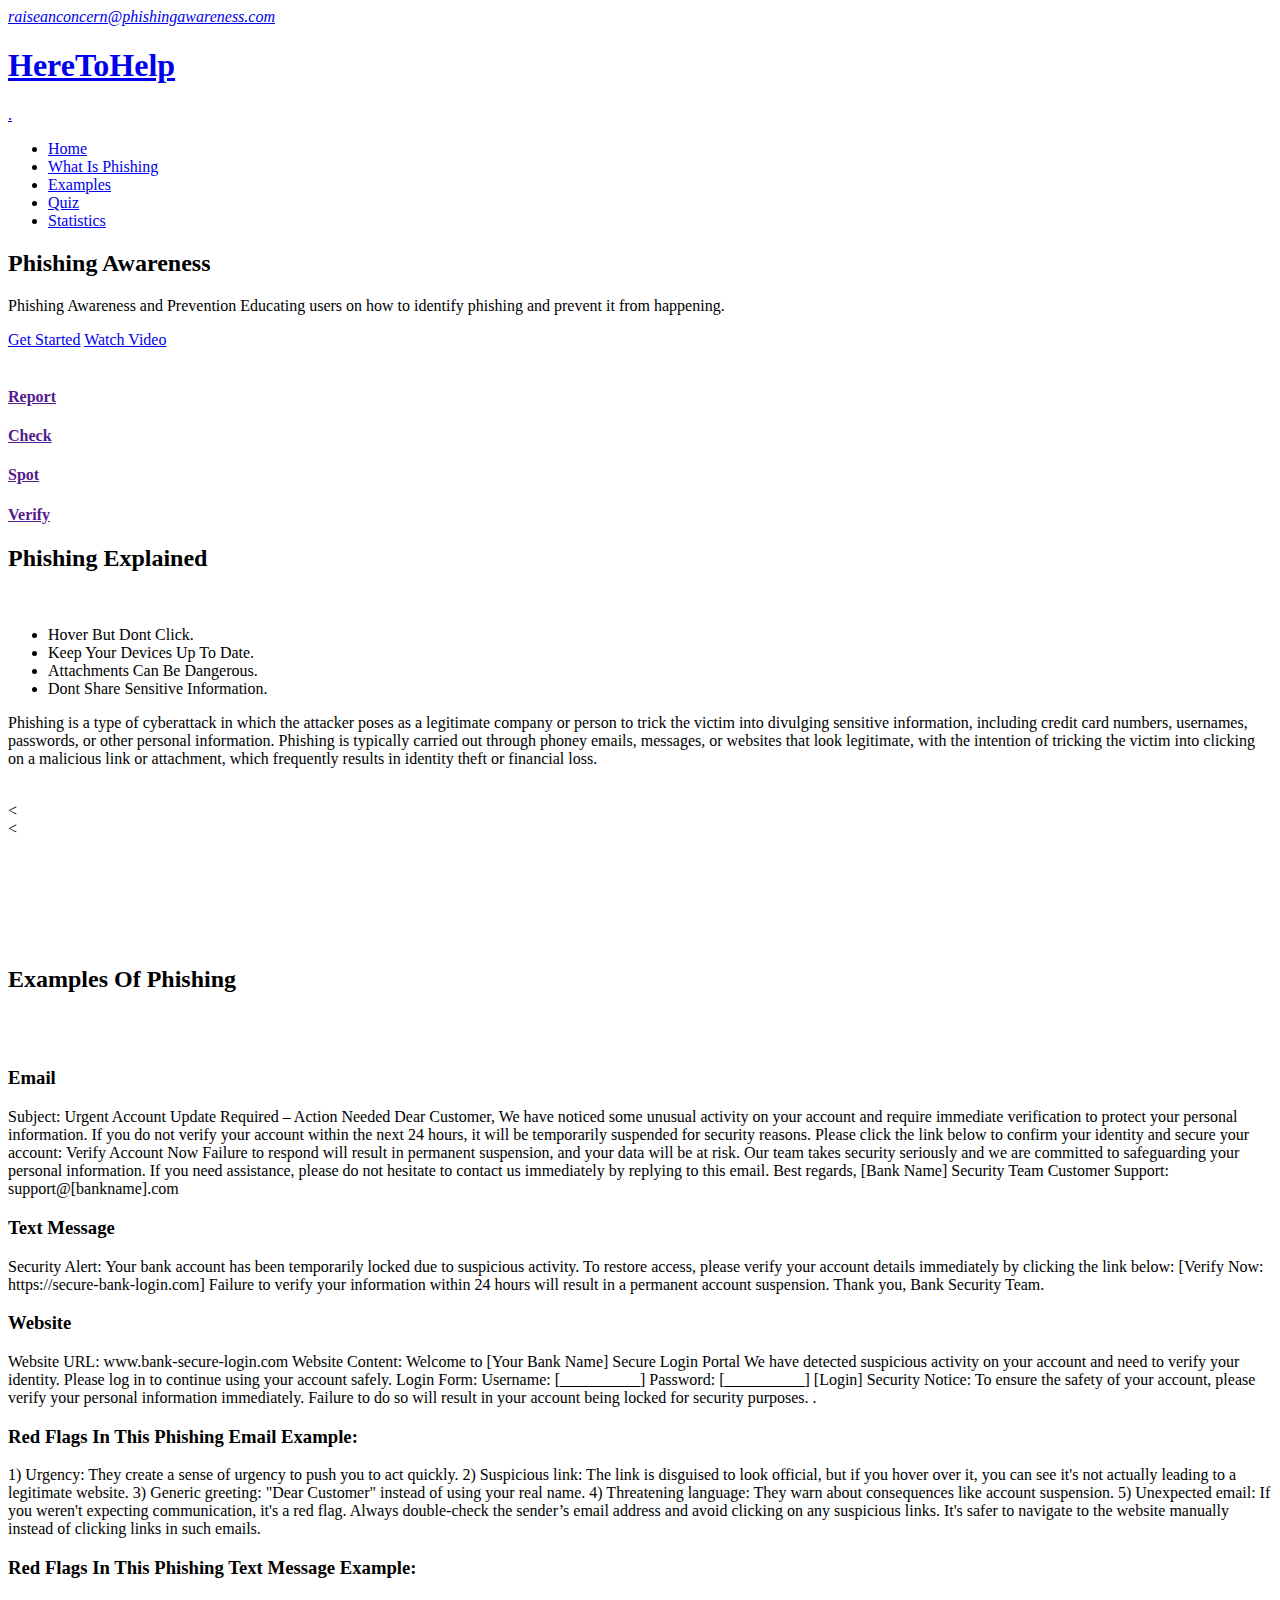
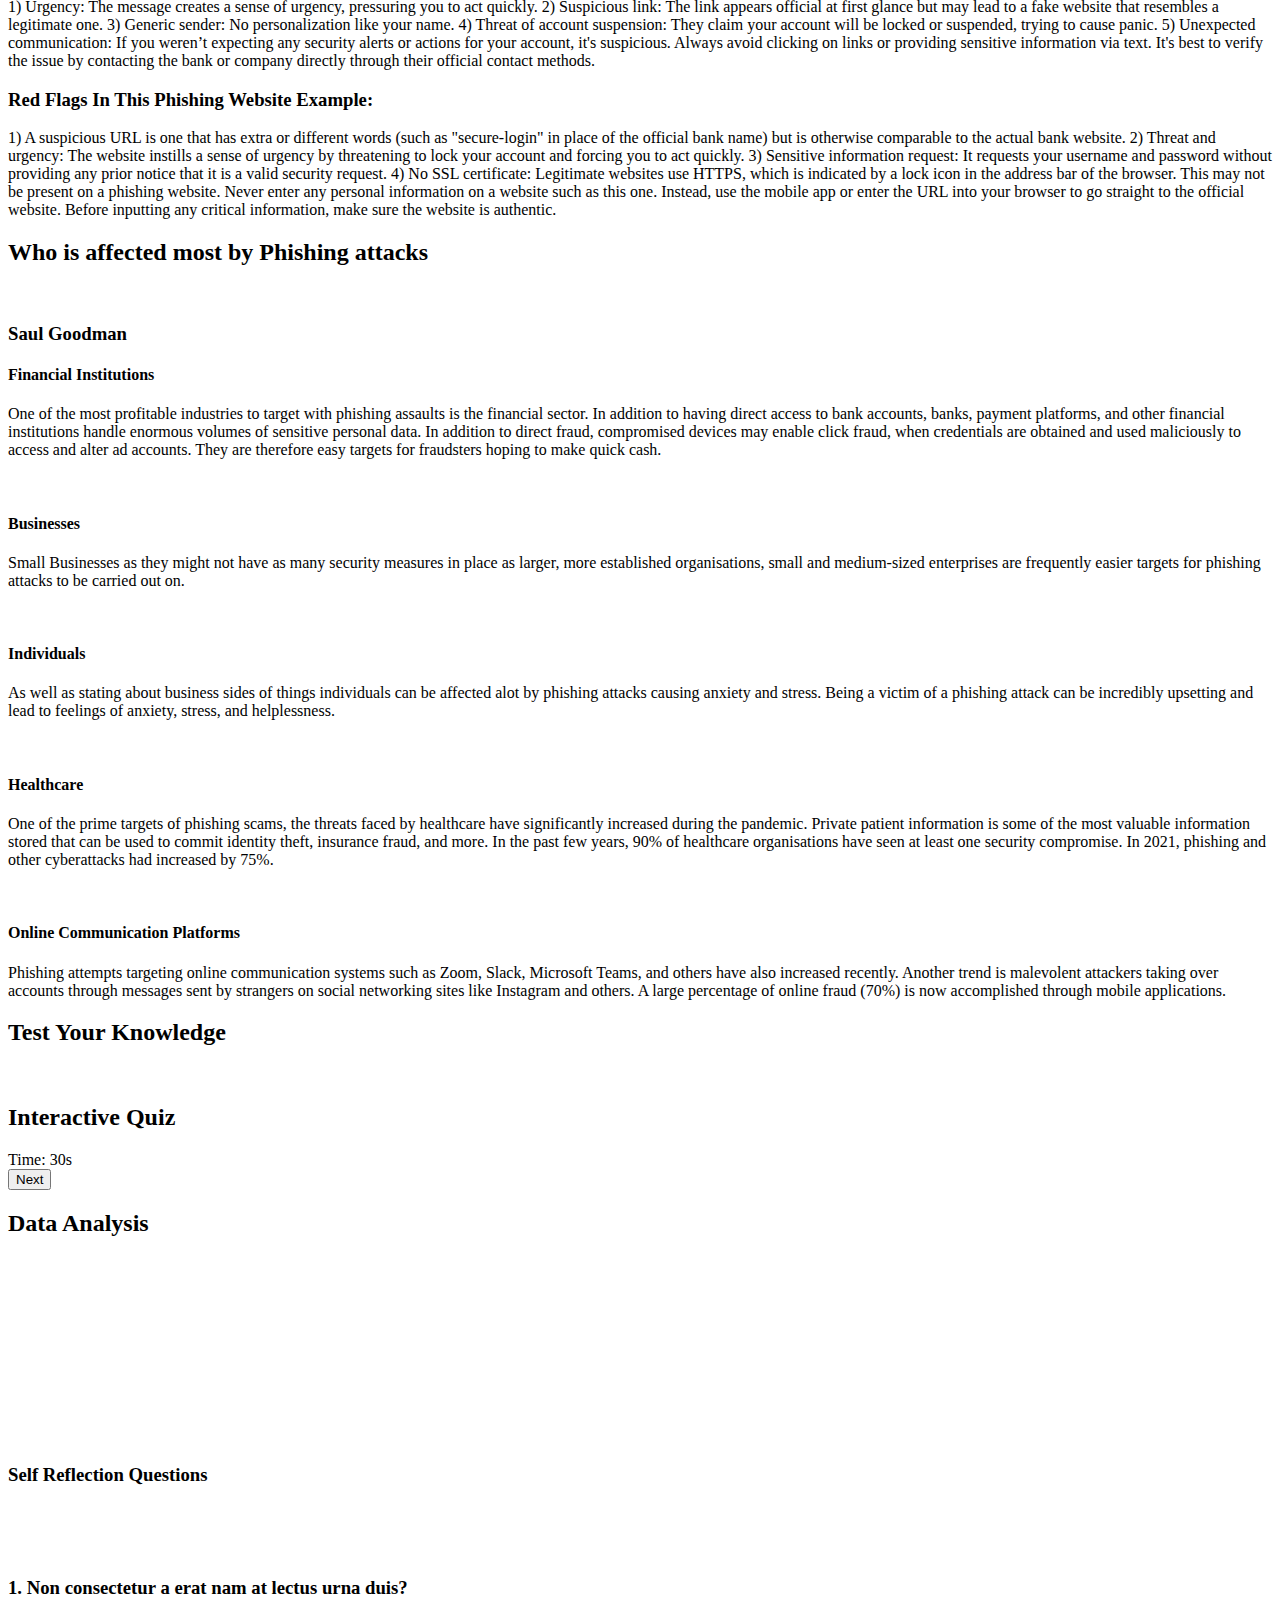
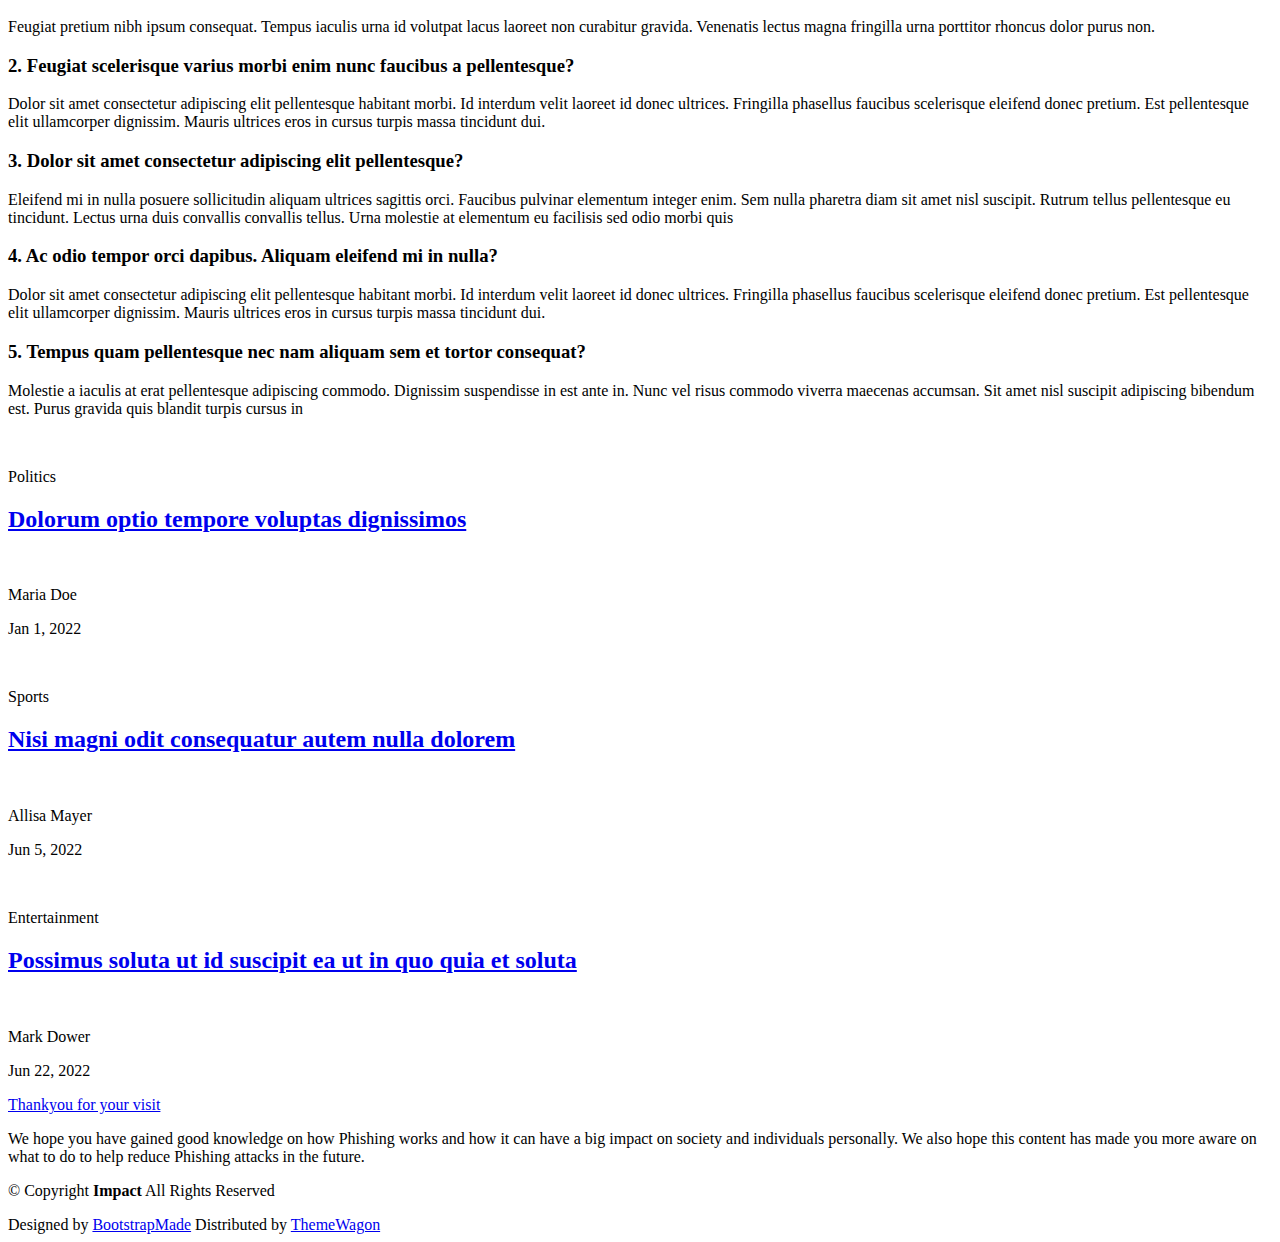
==== index.html @ adb9af3e "Add files via upload" ====
<!DOCTYPE html>
<html lang="en">

<head>
  <meta charset="utf-8">
  <meta content="width=device-width, initial-scale=1.0" name="viewport">
  <title>Phishing Awareness</title>
  <meta name="description" content="">
  <meta name="keywords" content="">

  <!-- Favicons -->
  <link href="assets/img/favicon.png" rel="icon">
  <link href="assets/img/apple-touch-icon.png" rel="apple-touch-icon">

  <!-- Fonts -->
  <link href="https://fonts.googleapis.com" rel="preconnect">
  <link href="https://fonts.gstatic.com" rel="preconnect" crossorigin>
  <link href="https://fonts.googleapis.com/css2?family=Roboto:ital,wght@0,100;0,300;0,400;0,500;0,700;0,900;1,100;1,300;1,400;1,500;1,700;1,900&family=Montserrat:ital,wght@0,100;0,200;0,300;0,400;0,500;0,600;0,700;0,800;0,900;1,100;1,200;1,300;1,400;1,500;1,600;1,700;1,800;1,900&family=Poppins:ital,wght@0,100;0,200;0,300;0,400;0,500;0,600;0,700;0,800;0,900;1,100;1,200;1,300;1,400;1,500;1,600;1,700;1,800;1,900&display=swap" rel="stylesheet">

  <!-- Vendor CSS Files -->
  <link href="assets/vendor/bootstrap/css/bootstrap.min.css" rel="stylesheet">
  <link href="assets/vendor/bootstrap-icons/bootstrap-icons.css" rel="stylesheet">
  <link href="assets/vendor/aos/aos.css" rel="stylesheet">
  <link href="assets/vendor/glightbox/css/glightbox.min.css" rel="stylesheet">
  <link href="assets/vendor/swiper/swiper-bundle.min.css" rel="stylesheet">

  <!-- Main CSS File -->
  <link href="assets/css/main.css" rel="stylesheet">

  <!-- =======================================================
  * Template Name: Impact
  * Template URL: https://bootstrapmade.com/impact-bootstrap-business-website-template/
  * Updated: Aug 07 2024 with Bootstrap v5.3.3
  * Author: BootstrapMade.com
  * License: https://bootstrapmade.com/license/
  ======================================================== -->
</head>

<body class="index-page">

  <header id="header" class="header fixed-top">

    <div class="topbar d-flex align-items-center">
      <div class="container d-flex justify-content-center justify-content-md-between">
        <div class="contact-info d-flex align-items-center">
          <i class="bi bi-envelope d-flex align-items-center"><a href="mailto:contact@example.com">raiseanconcern@phishingawareness.com</a></i>
        </div>
        <div class="social-links d-none d-md-flex align-items-center">
          <a href="#" class="twitter"><i class="bi bi-twitter-x"></i></a>
          <a href="#" class="facebook"><i class="bi bi-facebook"></i></a>
          <a href="#" class="instagram"><i class="bi bi-instagram"></i></a>
          <a href="#" class="linkedin"><i class="bi bi-linkedin"></i></a>
        </div>
      </div>
    </div><!-- End Top Bar -->

    <div class="branding d-flex align-items-cente">

      <div class="container position-relative d-flex align-items-center justify-content-between">
        <a href="index.html" class="logo d-flex align-items-center">
          <!-- Uncomment the line below if you also wish to use an image logo -->
          <!-- <img src="assets/img/logo.png" alt=""> -->
          <h1 class="sitename">HereToHelp</h1>
          <span>.</span>
        </a>

        <nav id="navmenu" class="navmenu">
          <ul>
            <li><a href="#hero" class="active">Home<br></a></li>
            <li><a href="#about">What Is Phishing</a></li>
            <li><a href="#services">Examples</a></li>
            <li><a href="#portfolio">Quiz</a></li>
            <li><a href="#stat ">Statistics</a></li>
                </li>
          </ul>
          <i class="mobile-nav-toggle d-xl-none bi bi-list"></i>
        </nav>

      </div>

    </div>

  </header>

  <main class="main">

    <!-- Hero Section -->
    <section id="hero" class="hero section accent-background">

      <div class="container position-relative" data-aos="fade-up" data-aos-delay="100">
        <div class="row gy-5 justify-content-between">
          <div class="col-lg-6 order-2 order-lg-1 d-flex flex-column justify-content-center">
            <h2><span>Phishing </span><span class="accent">Awareness</span></h2>
            <p> Phishing Awareness and Prevention Educating users on how to identify phishing and prevent it from happening.</p>
            <div class="d-flex">
              <a href="#about" class="btn-get-started">Get Started</a>
              <a href="https://www.youtube.com/watch?v=Y7zNlEMDmI4" class="glightbox btn-watch-video d-flex align-items-center"><i class="bi bi-play-circle"></i><span>Watch Video</span></a>
            </div>
          </div>
          <div class="col-lg-5 order-1 order-lg-2">
            <img src="C:\Users\tohee\OneDrive\Documents\Computer Science Year 3\Computing Project_COMP6013\Images\Phishing5.png" alt="">
          </div>
        </div>
      </div>

      <div class="icon-boxes position-relative" data-aos="fade-up" data-aos-delay="200">
        <div class="container position-relative">
          <div class="row gy-4 mt-5">

            <div class="col-xl-3 col-md-6">
              <div class="icon-box">
                <div class="icon"><i class="bi bi-easel"></i></div>
                <h4 class="title"><a href="" class="stretched-link">Report</a></h4>
              </div>
            </div><!--End Icon Box -->

            <div class="col-xl-3 col-md-6">
              <div class="icon-box">
                <div class="icon"><i class="bi bi-gem"></i></div>
                <h4 class="title"><a href="" class="stretched-link">Check</a></h4>
              </div>
            </div><!--End Icon Box -->

            <div class="col-xl-3 col-md-6">
              <div class="icon-box">
                <div class="icon"><i class="bi bi-geo-alt"></i></div>
                <h4 class="title"><a href="" class="stretched-link">Spot</a></h4>
              </div>
            </div><!--End Icon Box -->

            <div class="col-xl-3 col-md-6">
              <div class="icon-box">
                <div class="icon"><i class="bi bi-command"></i></div>
                <h4 class="title"><a href="" class="stretched-link">Verify</a></h4>
              </div>
            </div><!--End Icon Box -->

          </div>
        </div>
      </div>

    </section><!-- /Hero Section -->

    <!-- About Section -->
    <section id="about" class="about section">

      <!-- Section Title -->
      <div class="container section-title" data-aos="fade-up">
        <h2>Phishing Explained<br></h2>
      </div><!-- End Section Title -->

      <div class="container">

        <div class="row gy-4">
          <div class="col-lg-6" data-aos="fade-up" data-aos-delay="100">
            <img src="C:\Users\tohee\OneDrive\Documents\Computer Science Year 3\Computing Project_COMP6013\Images\phishing.png"class="img-fluid rounded-4 mb-4" alt="">
              <ul class="fst-italic">
                <li><i class="bi bi-check-circle-fill"></i> <span>Hover But Dont Click.</span></li>
                <li><i class="bi bi-check-circle-fill"></i> <span>Keep Your Devices Up To Date.</span></li>
                <li><i class="bi bi-check-circle-fill"></i> <span>Attachments Can Be Dangerous.</span></li>
                <li><i class="bi bi-check-circle-fill"></i> <span>Dont Share Sensitive Information.</span></li>
              </ul>
            </p>
          </div>
          <div class="col-lg-6" data-aos="fade-up" data-aos-delay="250">
            <div class="content ps-0 ps-lg-5">
              <p class="fst-italic">
                Phishing is a type of cyberattack in which the attacker poses as a legitimate company or person to trick the victim into divulging sensitive information, including credit card numbers, usernames, passwords, or other personal information. Phishing is typically carried out through phoney emails, messages, or websites that look legitimate, with the intention of tricking the victim into clicking on a malicious link or attachment, which frequently results in identity theft or financial loss.
              </p>

              <div class="position-relative mt-4">
                <img src= "C:\Users\tohee\OneDrive\Documents\Computer Science Year 3\Computing Project_COMP6013\Images\phishing2.png"class="img-fluid rounded-4" alt="">
              </div>
            </div>
          </div>
        </div>

      </div>

    </section><!-- /About Section -->

    <!-- Clients Section -->
    <section id="clients" class="clients section">

      <div class="container">

        <div class="swiper init-swiper">
          <script type="application/json" class="swiper-config">
            {
              "loop": true,
              "speed": 600,
              "autoplay": {
                "delay": 5000
              },
              "slidesPerView": "auto",
              "pagination": {
                "el": ".swiper-pagination",
                "type": "bullets",
                "clickable": true
              },
              "breakpoints": {
                "400": {
                  "slidesPerView": 2,
                  "spaceBetween": 40
                },
                "480": {
                  "slidesPerView": 3,
                  "spaceBetween": 60
                },
                "640": {
                  "slidesPerView": 4,
                  "spaceBetween": 80
                },
                "992": {
                  "slidesPerView": 6,
                  "spaceBetween": 120
                }
              }
            }
          </script>
          <div class="swiper-wrapper align-items-center">
            <div class="swiper-slide"><<img src="C:\Users\tohee\OneDrive\Documents\Computer Science Year 3\Computing Project_COMP6013\Images\phishing6.png" class="img-fluid rounded-4 mb-4" alt=""></div>
            <div class="swiper-slide"><<img src="C:\Users\tohee\OneDrive\Documents\Computer Science Year 3\Computing Project_COMP6013\Images\phishing7.png" class="img-fluid rounded-4 mb-4" alt=""></div>
            <div class="swiper-slide"><img src="C:\Users\tohee\OneDrive\Documents\Computer Science Year 3\Computing Project_COMP6013\Images\phishing6.png" class="img-fluid rounded-4 mb-4" alt=""></div>
            <div class="swiper-slide"><img src="C:\Users\tohee\OneDrive\Documents\Computer Science Year 3\Computing Project_COMP6013\Images\phishing8.png" class="img-fluid rounded-4 mb-4" alt=""></div>
            <div class="swiper-slide"><img src="C:\Users\tohee\OneDrive\Documents\Computer Science Year 3\Computing Project_COMP6013\Images\phishing6.png" class="img-fluid rounded-4 mb-4" alt=""></div>
            <div class="swiper-slide"><img src="C:\Users\tohee\OneDrive\Documents\Computer Science Year 3\Computing Project_COMP6013\Images\phishing9.png" class="img-fluid rounded-4 mb-4" alt=""></div>
            <div class="swiper-slide"><img src="C:\Users\tohee\OneDrive\Documents\Computer Science Year 3\Computing Project_COMP6013\Images\phishing6.png" class="img-fluid rounded-4 mb-4" alt=""></div>
            <div class="swiper-slide"><img src="C:\Users\tohee\OneDrive\Documents\Computer Science Year 3\Computing Project_COMP6013\Images\phishing10.png" class="img-fluid rounded-4 mb-4" alt=""></div>
          </div>
        </div>

      </div>

    </section><!-- /Clients Section -->


    <!-- Services Section -->
    <section id="services" class="services section">

      <!-- Section Title -->
      <div class="container section-title" data-aos="fade-up">
        <h2>Examples Of Phishing</h2>
        <p style="color:white;">The goal of phishing assaults is to deceive you into your private information, such as credit card numbers or passwords. These frauds frequently mimic authentic emails, texts, or websites.
To assist you in identifying and avoiding these dangers, we'll provide you with typical phishing samples in this section. Keep yourself informed and guard against becoming a victim of scam.
</p>
      </div><!-- End Section Title -->

      <div class="container">

        <div class="row gy-4">

          <div class="col-lg-4 col-md-6" data-aos="fade-up" data-aos-delay="100">
            <div class="service-item  position-relative">
              <div class="icon">
                <i class="bi bi-activity"></i>
              </div>
              <h3>Email</h3>
              <p>Subject: Urgent Account Update Required – Action Needed


Dear Customer,

We have noticed some unusual activity on your account and require immediate verification to protect your personal information. If you do not verify your account within the next 24 hours, it will be temporarily suspended for security reasons.

Please click the link below to confirm your identity and secure your account:

Verify Account Now

Failure to respond will result in permanent suspension, and your data will be at risk. Our team takes security seriously and we are committed to safeguarding your personal information.

If you need assistance, please do not hesitate to contact us immediately by replying to this email.

Best regards,

[Bank Name] Security Team
Customer Support: support@[bankname].com</p>
            </div>
          </div><!-- End Service Item -->

          <div class="col-lg-4 col-md-6" data-aos="fade-up" data-aos-delay="200">
            <div class="service-item position-relative">
              <div class="icon">
                <i class="bi bi-broadcast"></i>
              </div>
              <h3>Text Message</h3>
              <p>Security Alert:

Your bank account has been temporarily locked due to suspicious activity. To restore access, please verify your account details immediately by clicking the link below:

[Verify Now: https://secure-bank-login.com]

Failure to verify your information within 24 hours will result in a permanent account suspension.

Thank you,
Bank Security Team.</p>
            </div>
          </div><!-- End Service Item -->

          <div class="col-lg-4 col-md-6" data-aos="fade-up" data-aos-delay="300">
            <div class="service-item position-relative">
              <div class="icon">
                <i class="bi bi-easel"></i>
              </div>
              <h3>Website</h3>
              <p>Website URL:
www.bank-secure-login.com

Website Content:
Welcome to [Your Bank Name] Secure Login Portal

We have detected suspicious activity on your account and need to verify your identity. Please log in to continue using your account safely.

Login Form:

Username: [__________]
Password: [__________]
[Login]

Security Notice:

To ensure the safety of your account, please verify your personal information immediately. Failure to do so will result in your account being locked for security purposes.

.</p>
            </div>
          </div><!-- End Service Item -->

          <div class="col-lg-4 col-md-6" data-aos="fade-up" data-aos-delay="400">
            <div class="service-item position-relative">
              <div class="icon">
                <i class="bi bi-bounding-box-circles"></i>
              </div>
              <h3>Red Flags In This Phishing Email Example:</h3>
              <p> 1) Urgency: They create a sense of urgency to push you to act quickly.
2) Suspicious link: The link is disguised to look official, but if you hover over it, you can see it's not actually leading to a legitimate website.
3) Generic greeting: "Dear Customer" instead of using your real name.
4) Threatening language: They warn about consequences like account suspension.
5) Unexpected email: If you weren't expecting communication, it's a red flag.

Always double-check the sender’s email address and avoid clicking on any suspicious links. It's safer to navigate to the website manually instead of clicking links in such emails.</p>
            </div>
          </div><!-- End Service Item -->

          <div class="col-lg-4 col-md-6" data-aos="fade-up" data-aos-delay="500">
            <div class="service-item position-relative">
              <div class="icon">
                <i class="bi bi-calendar4-week"></i>
              </div>
              <h3>Red Flags In This Phishing Text Message Example:</h3>
              <p>
1) Urgency: The message creates a sense of urgency, pressuring you to act quickly.
2) Suspicious link: The link appears official at first glance but may lead to a fake website that resembles a legitimate one.
3) Generic sender: No personalization like your name.
4) Threat of account suspension: They claim your account will be locked or suspended, trying to cause panic.
5) Unexpected communication: If you weren’t expecting any security alerts or actions for your account, it's suspicious.
Always avoid clicking on links or providing sensitive information via text. It's best to verify the issue by contacting the bank or company directly through their official contact methods.</p>
            </div>
          </div><!-- End Service Item -->

          <div class="col-lg-4 col-md-6" data-aos="fade-up" data-aos-delay="600">
            <div class="service-item position-relative">
              <div class="icon">
                <i class="bi bi-chat-square-text"></i>
              </div>
              <h3>Red Flags In This Phishing Website Example:</h3>
              <p> 1) A suspicious URL is one that has extra or different words (such as "secure-login" in place of the official bank name) but is otherwise comparable to the actual bank website.
2) Threat and urgency: The website instills a sense of urgency by threatening to lock your account and forcing you to act quickly.

3) Sensitive information request: It requests your username and password without providing any prior notice that it is a valid security request.
4) No SSL certificate: Legitimate websites use HTTPS, which is indicated by a lock icon in the address bar of the browser. This may not be present on a phishing website.
Never enter any personal information on a website such as this one. Instead, use the mobile app or enter the URL into your browser to go straight to the official website. Before inputting any critical information, make sure the website is authentic.

</p>
            </div>
          </div><!-- End Service Item -->

        </div>

      </div>

    </section><!-- /Services Section -->

    <!-- Testimonials Section -->
    <section id="testimonials" class="testimonials section">

      <!-- Section Title -->
      <div class="container section-title" data-aos="fade-up">
        <h2>Who is affected most by Phishing attacks</h2>
      </div><!-- End Section Title -->

      <div class="container" data-aos="fade-up" data-aos-delay="100">

        <div class="swiper init-swiper">
          <script type="application/json" class="swiper-config">
            {
              "loop": true,
              "speed": 600,
              "autoplay": {
                "delay": 5000
              },
              "slidesPerView": "auto",
              "pagination": {
                "el": ".swiper-pagination",
                "type": "bullets",
                "clickable": true
              },
              "breakpoints": {
                "320": {
                  "slidesPerView": 1,
                  "spaceBetween": 40
                },
                "1200": {
                  "slidesPerView": 3,
                  "spaceBetween": 10
                }
              }
            }
          </script>
          <div class="swiper-wrapper">

            <div class="swiper-slide">
              <div class="testimonial-item">
                <img src="C:\Users\tohee\OneDrive\Documents\Computer Science Year 3\Computing Project_COMP6013\Images\phishing11.png" class="img-fluid rounded-4 mb-4"alt="">
                <h3>Saul Goodman</h3>
                <h4>Financial Institutions</h4>
                <div class="stars">
                  <i class="bi bi-star-fill"></i><i class="bi bi-star-fill"></i><i class="bi bi-star-fill"></i><i class="bi bi-star-fill"></i><i class="bi bi-star-fill"></i>
                </div>
                <p>
                  <i class="bi bi-quote quote-icon-left"></i>
                  <span>One of the most profitable industries to target with phishing assaults is the financial sector.  In addition to having direct access to bank accounts, banks, payment platforms, and other financial institutions handle enormous volumes of sensitive personal data.  In addition to direct fraud, compromised devices may enable click fraud, when credentials are obtained and used maliciously to access and alter ad accounts.  They are therefore easy targets for fraudsters hoping to make quick cash.</span>
                  <i class="bi bi-quote quote-icon-right"></i>
                </p>
              </div>
            </div><!-- End testimonial item -->

            <div class="swiper-slide">
              <div class="testimonial-item">
                <img src="C:\Users\tohee\OneDrive\Documents\Computer Science Year 3\Computing Project_COMP6013\Images\phishing12.png" class="img-fluid rounded-4 mb-4"alt=""
                <h3></h3>
                <h4>Businesses</h4>
                <div class="stars">
                  <i class="bi bi-star-fill"></i><i class="bi bi-star-fill"></i><i class="bi bi-star-fill"></i><i class="bi bi-star-fill"></i><i class="bi bi-star-fill"></i>
                </div>
                <p>
                  <i class="bi bi-quote quote-icon-left"></i>
                  <span>Small Businesses as they might not have as many security measures in place as larger, more established organisations, small and medium-sized enterprises are frequently easier targets for phishing attacks to be carried out on.
</span>
                  <i class="bi bi-quote quote-icon-right"></i>
                </p>
              </div>
            </div><!-- End testimonial item -->

            <div class="swiper-slide">
              <div class="testimonial-item">
                <img src="C:\Users\tohee\OneDrive\Documents\Computer Science Year 3\Computing Project_COMP6013\Images\phishing13.png" class="img-fluid rounded-4 mb-4"alt=""
                <h3></h3>
                <h4>Individuals</h4>
                <div class="stars">
                  <i class="bi bi-star-fill"></i><i class="bi bi-star-fill"></i><i class="bi bi-star-fill"></i><i class="bi bi-star-fill"></i><i class="bi bi-star-fill"></i>
                </div>
                <p>
                  <i class="bi bi-quote quote-icon-left"></i>
                  <span> As well as stating about business sides of things individuals can be affected alot by phishing attacks causing anxiety and stress. Being a victim of a phishing attack can be incredibly upsetting and lead to feelings of anxiety, stress, and helplessness.</span>
                  <i class="bi bi-quote quote-icon-right"></i>
                </p>
              </div>
            </div><!-- End testimonial item -->

            <div class="swiper-slide">
              <div class="testimonial-item">
                <img src="C:\Users\tohee\OneDrive\Documents\Computer Science Year 3\Computing Project_COMP6013\Images\phishing14.png" class="img-fluid rounded-4 mb-4"alt=""
                <h3></h3>
                <h4>Healthcare</h4>
                <div class="stars">
                  <i class="bi bi-star-fill"></i><i class="bi bi-star-fill"></i><i class="bi bi-star-fill"></i><i class="bi bi-star-fill"></i><i class="bi bi-star-fill"></i>
                </div>
                <p>
                  <i class="bi bi-quote quote-icon-left"></i>
                  <span>One of the prime targets of phishing scams, the threats faced by healthcare have significantly increased during the pandemic. Private patient information is some of the most valuable information stored that can be used to commit identity theft, insurance fraud, and more. In the past few years, 90% of healthcare organisations have seen at least one security compromise.
 In 2021, phishing and other cyberattacks had increased by 75%.</span>
                  <i class="bi bi-quote quote-icon-right"></i>
                </p>
              </div>
            </div><!-- End testimonial item -->

            <div class="swiper-slide">
              <div class="testimonial-item">
                <img src="C:\Users\tohee\OneDrive\Documents\Computer Science Year 3\Computing Project_COMP6013\Images\phishing15.png" class="img-fluid rounded-4 mb-4"alt=""
                <h3></h3>
                <h4>Online Communication Platforms</h4>
                <div class="stars">
                  <i class="bi bi-star-fill"></i><i class="bi bi-star-fill"></i><i class="bi bi-star-fill"></i><i class="bi bi-star-fill"></i><i class="bi bi-star-fill"></i>
                </div>
                <p>
                  <i class="bi bi-quote quote-icon-left"></i>
                  <span>Phishing attempts targeting online communication systems such as Zoom, Slack, Microsoft Teams, and others have also increased recently.  Another trend is malevolent attackers taking over accounts through messages sent by strangers on social networking sites like Instagram and others. A large percentage of online fraud (70%) is now accomplished through mobile applications.</span>
                  <i class="bi bi-quote quote-icon-right"></i>
                </p>
              </div>
            </div><!-- End testimonial item -->

          </div>
          <div class="swiper-pagination"></div>
        </div>

      </div>

    </section><!-- /Testimonials Section -->

    <!-- Portfolio Section -->
    <section id="portfolio" class="portfolio section">

      <!-- Section Title -->
      <div class="container section-title" data-aos="fade-up">
        <h2>Test Your Knowledge</h2>
        <p style="color:white;">In this section you can test your knowledge based on what phishing is and answering some interactive questions to see what knwoldge you have gained.</p>
      </div><!-- End Section Title -->


      <link href="https://cdnjs.cloudflare.com/ajax/libs/font-awesome/6.0.0-beta3/css/all.min.css" rel="stylesheet">

      <div class="container">
          <div class="quiz-container" id="quiz">
              <div class="quiz-header">
                  <h2>Interactive Quiz</h2>
                  <div class="progress">
                      <div class="progress-bar" role="progressbar" style="width: 0%;" aria-valuenow="0" aria-valuemin="0"
                          aria-valuemax="100"></div>
                  </div>
              </div>
              <div id="question-container">
                  <p class="question" id="question"></p>
                  <div class="options" id="options"></div>
              </div>
              <div class="quiz-footer">
                  <div class="timer" id="timer">Time: 30s</div>
                  <button class="btn btn-primary" id="next-btn">Next</button>
              </div>
          </div>
      </div>


      <div class="container">

        <div class="isotope-layout" data-default-filter="*" data-layout="masonry" data-sort="original-order">







      <!-- Section Title -->
      <div class="container section-title" data-aos="fade-up">
        <h2>Data Analysis</h2>
        <p style="color:white;">Key Phishing Statistics in 2025.</p>
      </div><!-- End Section Title -->

      <!-- Stats Section -->
      <section id="#stat" class="stats section">

        <div class="container" data-aos="fade-up" data-aos-delay="100">

          <div class="row gy-4 align-items-center">

            <div class="col-lg-5">
              <img src="assets/img/stats-img.svg" alt="" class="img-fluid">
            </div>

            <div class="col-lg-7">

              <div class="row gy-4">

                <div class="col-lg-6">
                  <div class="stats-item d-flex">
                    <i class="bi bi-emoji-smile flex-shrink-0"></i>
                    <div>
                      <span data-purecounter-start="0" data-purecounter-end="80" data-purecounter-duration="1" class="purecounter"></span>
                      <p><strong style="color:white;" >% of reported security incidents are caused by phishing</strong> <span></span></p>
                    </div>
                  </div>
                </div><!-- End Stats Item -->

                <div class="col-lg-6">
                  <div class="stats-item d-flex">
                    <i class="bi bi-journal-richtext flex-shrink-0"></i>
                    <div>
                      <span data-purecounter-start="0" data-purecounter-end="50" data-purecounter-duration="1" class="purecounter"></span>
                      <p><strong style="color:white;">% of phishing emails now include attachments like PDFs or QR codes, which are harder to detect</strong> <span></span></p>
                    </div>
                  </div>
                </div><!-- End Stats Item -->

                <div class="col-lg-6">
                  <div class="stats-item d-flex">
                    <i class="bi bi-headset flex-shrink-0"></i>
                    <div>
                      <span data-purecounter-start="0" data-purecounter-end="48" data-purecounter-duration="1" class="purecounter"></span>
                      <p><strong style="color:white;">In January 2025, nearly half of all phishing emails (48%) contained malicious attachments.</strong> <span></span></p>
                    </div>
                  </div>
                </div><!-- End Stats Item -->

                <div class="col-lg-6">
                  <div class="stats-item d-flex">
                    <i class="bi bi-people flex-shrink-0"></i>
                    <div>
                      <span data-purecounter-start="0" data-purecounter-end="20" data-purecounter-duration="1" class="purecounter"></span>
                      <p style=><strong style="color:white;">A new phishing website appears every 20 seconds worldwide</strong> <span></span></p>
                    </div>
                  </div>
                </div><!-- End Stats Item -->

              </div>

            </div>

          </div>

        </div>

      </section><!-- /Stats Section -->



      </div>

    </section><!-- /Team Section -->

        </div>

      </div>

    </section><!-- /Pricing Section -->

    <!-- Faq Section -->
    <section id="faq" class="faq section">

      <div class="container">

        <div class="row gy-4">

          <div class="col-lg-4" data-aos="fade-up" data-aos-delay="100">
            <div class="content px-xl-5">
              <h3><span>Self Reflection</span>
                <strong>Questions</strong></h3>
              <p style="color:white;">
                These questions are based on the content of the page you have learnt. If you hover over the number 1 blank space an question should appear. Take your time to think and then answer the question once you think you know the annswer then click the > arrow to reveal the answer below. Follow these steps for all 5 self Reflection questions some may just be for critical thinking so there will not be an answer for all the questions.
              </p>
            </div>
          </div>

          <div class="col-lg-8" data-aos="fade-up" data-aos-delay="200">

            <div class="faq-container">
              <div class="faq-item faq-active">
                <h3><span class="num">1.</span> <span>Non consectetur a erat nam at lectus urna duis?</span></h3>
                <div class="faq-content">
                  <p>Feugiat pretium nibh ipsum consequat. Tempus iaculis urna id volutpat lacus laoreet non curabitur gravida. Venenatis lectus magna fringilla urna porttitor rhoncus dolor purus non.</p>
                </div>
                <i class="faq-toggle bi bi-chevron-right"></i>
              </div><!-- End Faq item-->

              <div class="faq-item">
                <h3><span class="num">2.</span> <span>Feugiat scelerisque varius morbi enim nunc faucibus a pellentesque?</span></h3>
                <div class="faq-content">
                  <p>Dolor sit amet consectetur adipiscing elit pellentesque habitant morbi. Id interdum velit laoreet id donec ultrices. Fringilla phasellus faucibus scelerisque eleifend donec pretium. Est pellentesque elit ullamcorper dignissim. Mauris ultrices eros in cursus turpis massa tincidunt dui.</p>
                </div>
                <i class="faq-toggle bi bi-chevron-right"></i>
              </div><!-- End Faq item-->

              <div class="faq-item">
                <h3><span class="num">3.</span> <span>Dolor sit amet consectetur adipiscing elit pellentesque?</span></h3>
                <div class="faq-content">
                  <p>Eleifend mi in nulla posuere sollicitudin aliquam ultrices sagittis orci. Faucibus pulvinar elementum integer enim. Sem nulla pharetra diam sit amet nisl suscipit. Rutrum tellus pellentesque eu tincidunt. Lectus urna duis convallis convallis tellus. Urna molestie at elementum eu facilisis sed odio morbi quis</p>
                </div>
                <i class="faq-toggle bi bi-chevron-right"></i>
              </div><!-- End Faq item-->

              <div class="faq-item">
                <h3><span class="num">4.</span> <span>Ac odio tempor orci dapibus. Aliquam eleifend mi in nulla?</span></h3>
                <div class="faq-content">
                  <p>Dolor sit amet consectetur adipiscing elit pellentesque habitant morbi. Id interdum velit laoreet id donec ultrices. Fringilla phasellus faucibus scelerisque eleifend donec pretium. Est pellentesque elit ullamcorper dignissim. Mauris ultrices eros in cursus turpis massa tincidunt dui.</p>
                </div>
                <i class="faq-toggle bi bi-chevron-right"></i>
              </div><!-- End Faq item-->

              <div class="faq-item">
                <h3><span class="num">5.</span> <span>Tempus quam pellentesque nec nam aliquam sem et tortor consequat?</span></h3>
                <div class="faq-content">
                  <p>Molestie a iaculis at erat pellentesque adipiscing commodo. Dignissim suspendisse in est ante in. Nunc vel risus commodo viverra maecenas accumsan. Sit amet nisl suscipit adipiscing bibendum est. Purus gravida quis blandit turpis cursus in</p>
                </div>
                <i class="faq-toggle bi bi-chevron-right"></i>
              </div><!-- End Faq item-->

            </div>

          </div>
        </div>

      </div>

    </section><!-- /Faq Section -->

    <!-- Recent Posts Section -->
    <section id="recent-posts" class="recent-posts section">

      <!-- Section Title -->
      <div class="container section-title" data-aos="fade-up">

      <div class="container">

        <div class="row gy-4">

          <div class="col-xl-4 col-md-6" data-aos="fade-up" data-aos-delay="100">
            <article>

              <div class="post-img">
                <img src="assets/img/blog/blog-1.jpg" alt="" class="img-fluid">
              </div>

              <p class="post-category">Politics</p>

              <h2 class="title">
                <a href="blog-details.html">Dolorum optio tempore voluptas dignissimos</a>
              </h2>

              <div class="d-flex align-items-center">
                <img src="assets/img/blog/blog-author.jpg" alt="" class="img-fluid post-author-img flex-shrink-0">
                <div class="post-meta">
                  <p class="post-author">Maria Doe</p>
                  <p class="post-date">
                    <time datetime="2022-01-01">Jan 1, 2022</time>
                  </p>
                </div>
              </div>

            </article>
          </div><!-- End post list item -->

          <div class="col-xl-4 col-md-6" data-aos="fade-up" data-aos-delay="200">
            <article>

              <div class="post-img">
                <img src="assets/img/blog/blog-2.jpg" alt="" class="img-fluid">
              </div>

              <p class="post-category">Sports</p>

              <h2 class="title">
                <a href="blog-details.html">Nisi magni odit consequatur autem nulla dolorem</a>
              </h2>

              <div class="d-flex align-items-center">
                <img src="assets/img/blog/blog-author-2.jpg" alt="" class="img-fluid post-author-img flex-shrink-0">
                <div class="post-meta">
                  <p class="post-author">Allisa Mayer</p>
                  <p class="post-date">
                    <time datetime="2022-01-01">Jun 5, 2022</time>
                  </p>
                </div>
              </div>

            </article>
          </div><!-- End post list item -->

          <div class="col-xl-4 col-md-6" data-aos="fade-up" data-aos-delay="300">
            <article>

              <div class="post-img">
                <img src="assets/img/blog/blog-3.jpg" alt="" class="img-fluid">
              </div>

              <p class="post-category">Entertainment</p>

              <h2 class="title">
                <a href="blog-details.html">Possimus soluta ut id suscipit ea ut in quo quia et soluta</a>
              </h2>

              <div class="d-flex align-items-center">
                <img src="assets/img/blog/blog-author-3.jpg" alt="" class="img-fluid post-author-img flex-shrink-0">
                <div class="post-meta">
                  <p class="post-author">Mark Dower</p>
                  <p class="post-date">
                    <time datetime="2022-01-01">Jun 22, 2022</time>
                  </p>
                </div>
              </div>

            </article>
          </div><!-- End post list item -->

        </div><!-- End recent posts list -->

      </div>

    </section><!-- /Recent Posts Section -->

    <!-- Contact Section -->
    <section id="contact" class="contact section">

      <!-- Section Title -->
      <div class="container section-title" data-aos="fade-up">

  </main>

  <footer id="footer" class="footer accent-background">

    <div class="container footer-top">
      <div class="row gy-4">
        <div class="col-lg-5 col-md-12 footer-about">
          <a href="index.html" class="logo d-flex align-items-center">
            <span class="sitename">Thankyou for your visit</span>
          </a>
          <p>We hope you have gained good knowledge on how Phishing works and how it can have a big impact on society and individuals personally. We also hope this content has made you more aware on what to do to help reduce Phishing attacks in the future.</p>
          <div class="social-links d-flex mt-4">
            <a href=""><i class="bi bi-twitter-x"></i></a>
            <a href=""><i class="bi bi-facebook"></i></a>
            <a href=""><i class="bi bi-instagram"></i></a>
            <a href=""><i class="bi bi-linkedin"></i></a>
          </div>
        </div>



    <div class="container copyright text-center mt-4">
      <p>© <span>Copyright</span> <strong class="px-1 sitename">Impact</strong> <span>All Rights Reserved</span></p>
      <div class="credits">
        <!-- All the links in the footer should remain intact. -->
        <!-- You can delete the links only if you've purchased the pro version. -->
        <!-- Licensing information: https://bootstrapmade.com/license/ -->
        <!-- Purchase the pro version with working PHP/AJAX contact form: [buy-url] -->
        Designed by <a href="https://bootstrapmade.com/">BootstrapMade</a> Distributed by <a href="https://themewagon.com">ThemeWagon</a>
      </div>
    </div>

  </footer>

  <!-- Scroll Top -->
  <a href="#" id="scroll-top" class="scroll-top d-flex align-items-center justify-content-center"><i class="bi bi-arrow-up-short"></i></a>

  <!-- Preloader -->
  <div id="preloader"></div>

  <!-- Vendor JS Files -->
  <script src="assets/vendor/bootstrap/js/bootstrap.bundle.min.js"></script>
  <script src="assets/vendor/php-email-form/validate.js"></script>
  <script src="assets/vendor/aos/aos.js"></script>
  <script src="assets/vendor/glightbox/js/glightbox.min.js"></script>
  <script src="assets/vendor/swiper/swiper-bundle.min.js"></script>
  <script src="assets/vendor/purecounter/purecounter_vanilla.js"></script>
  <script src="assets/vendor/imagesloaded/imagesloaded.pkgd.min.js"></script>
  <script src="assets/vendor/isotope-layout/isotope.pkgd.min.js"></script>

  <!-- Main JS File -->
  <script src="assets/js/main.js"></script>

</body>

</html>
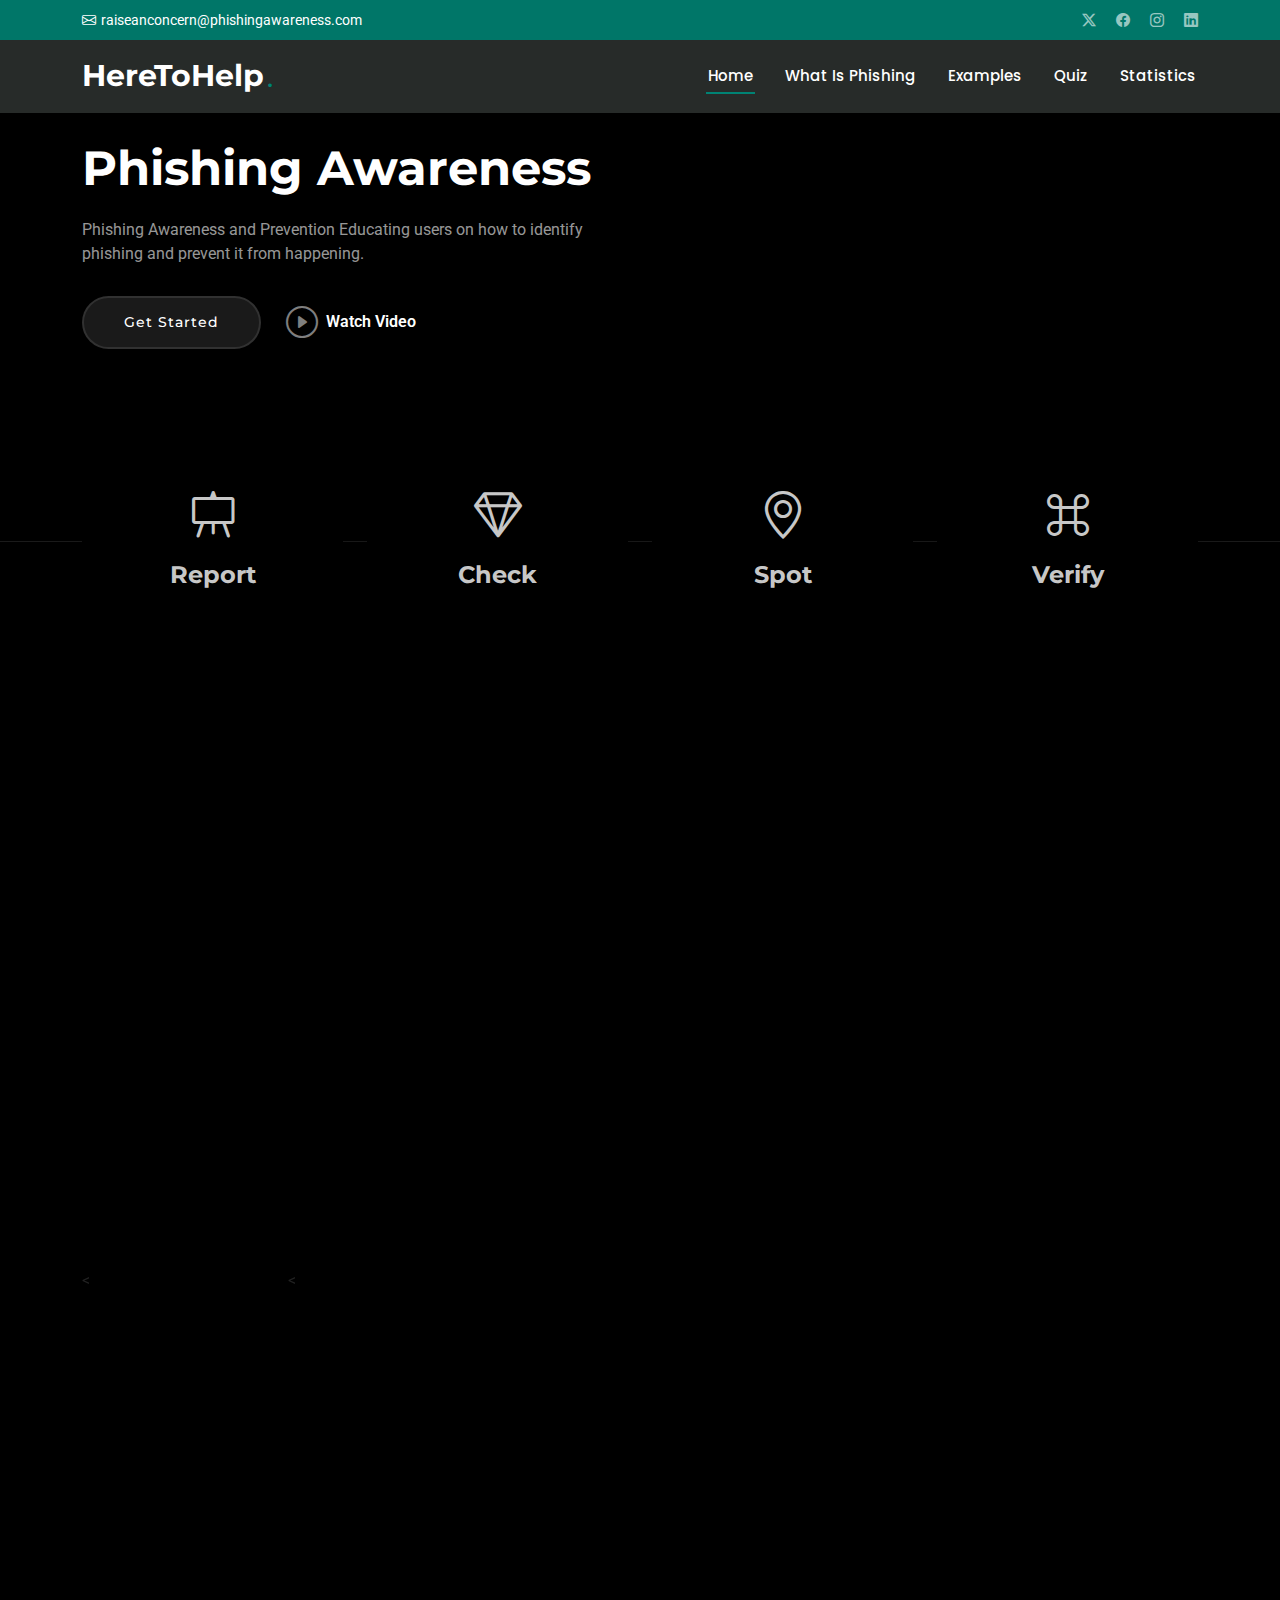
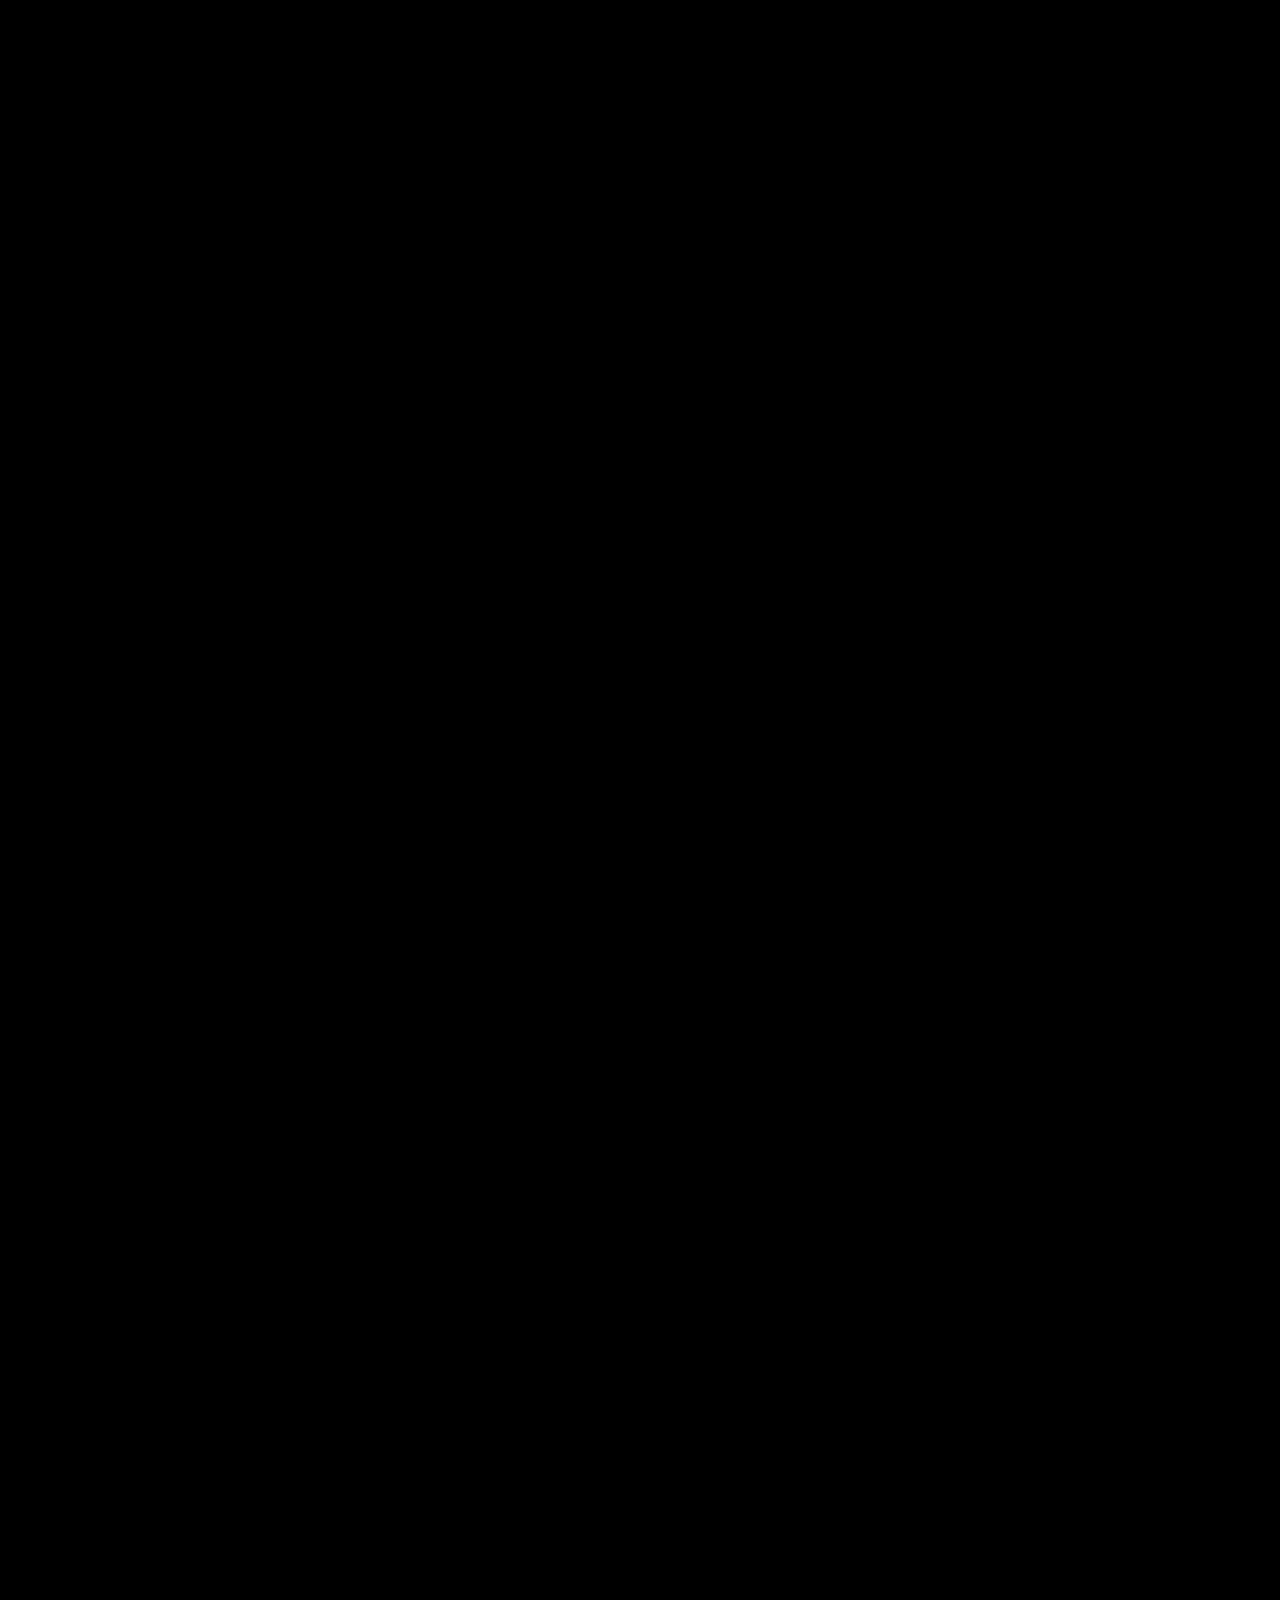
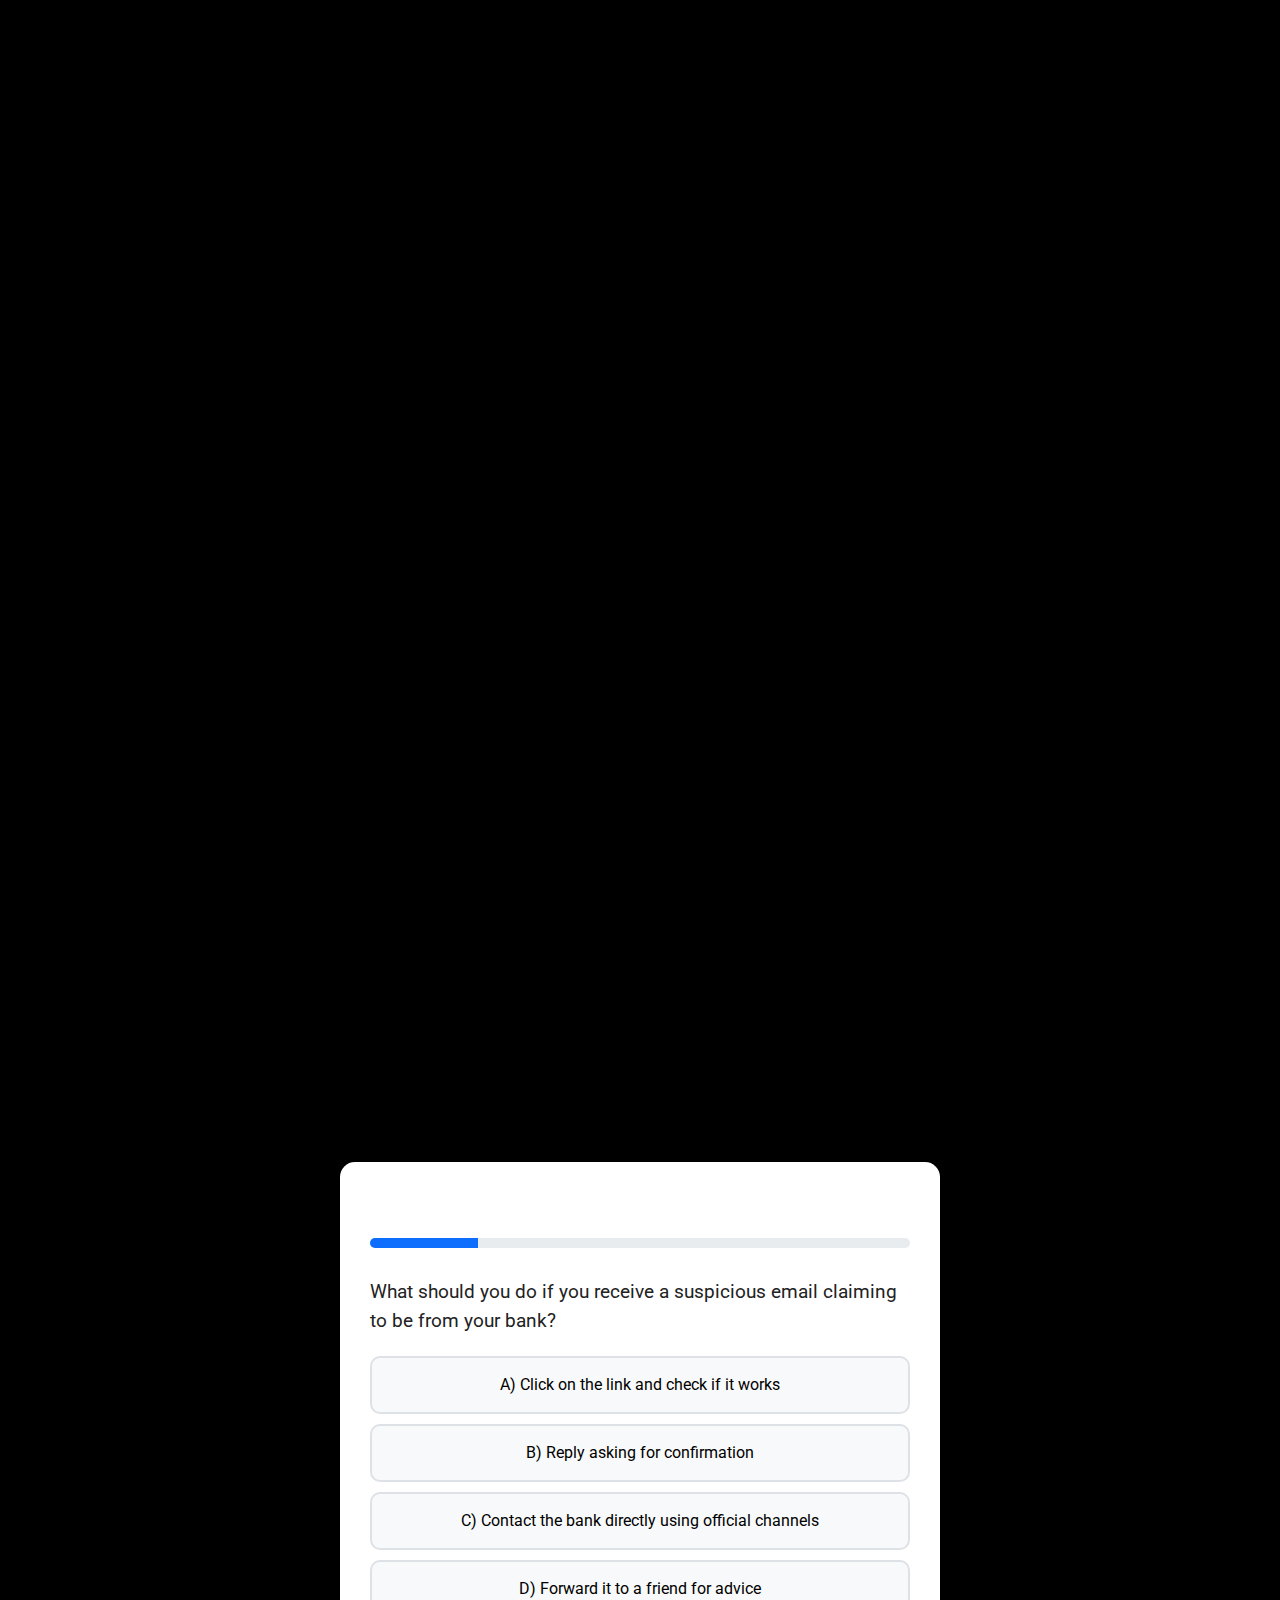
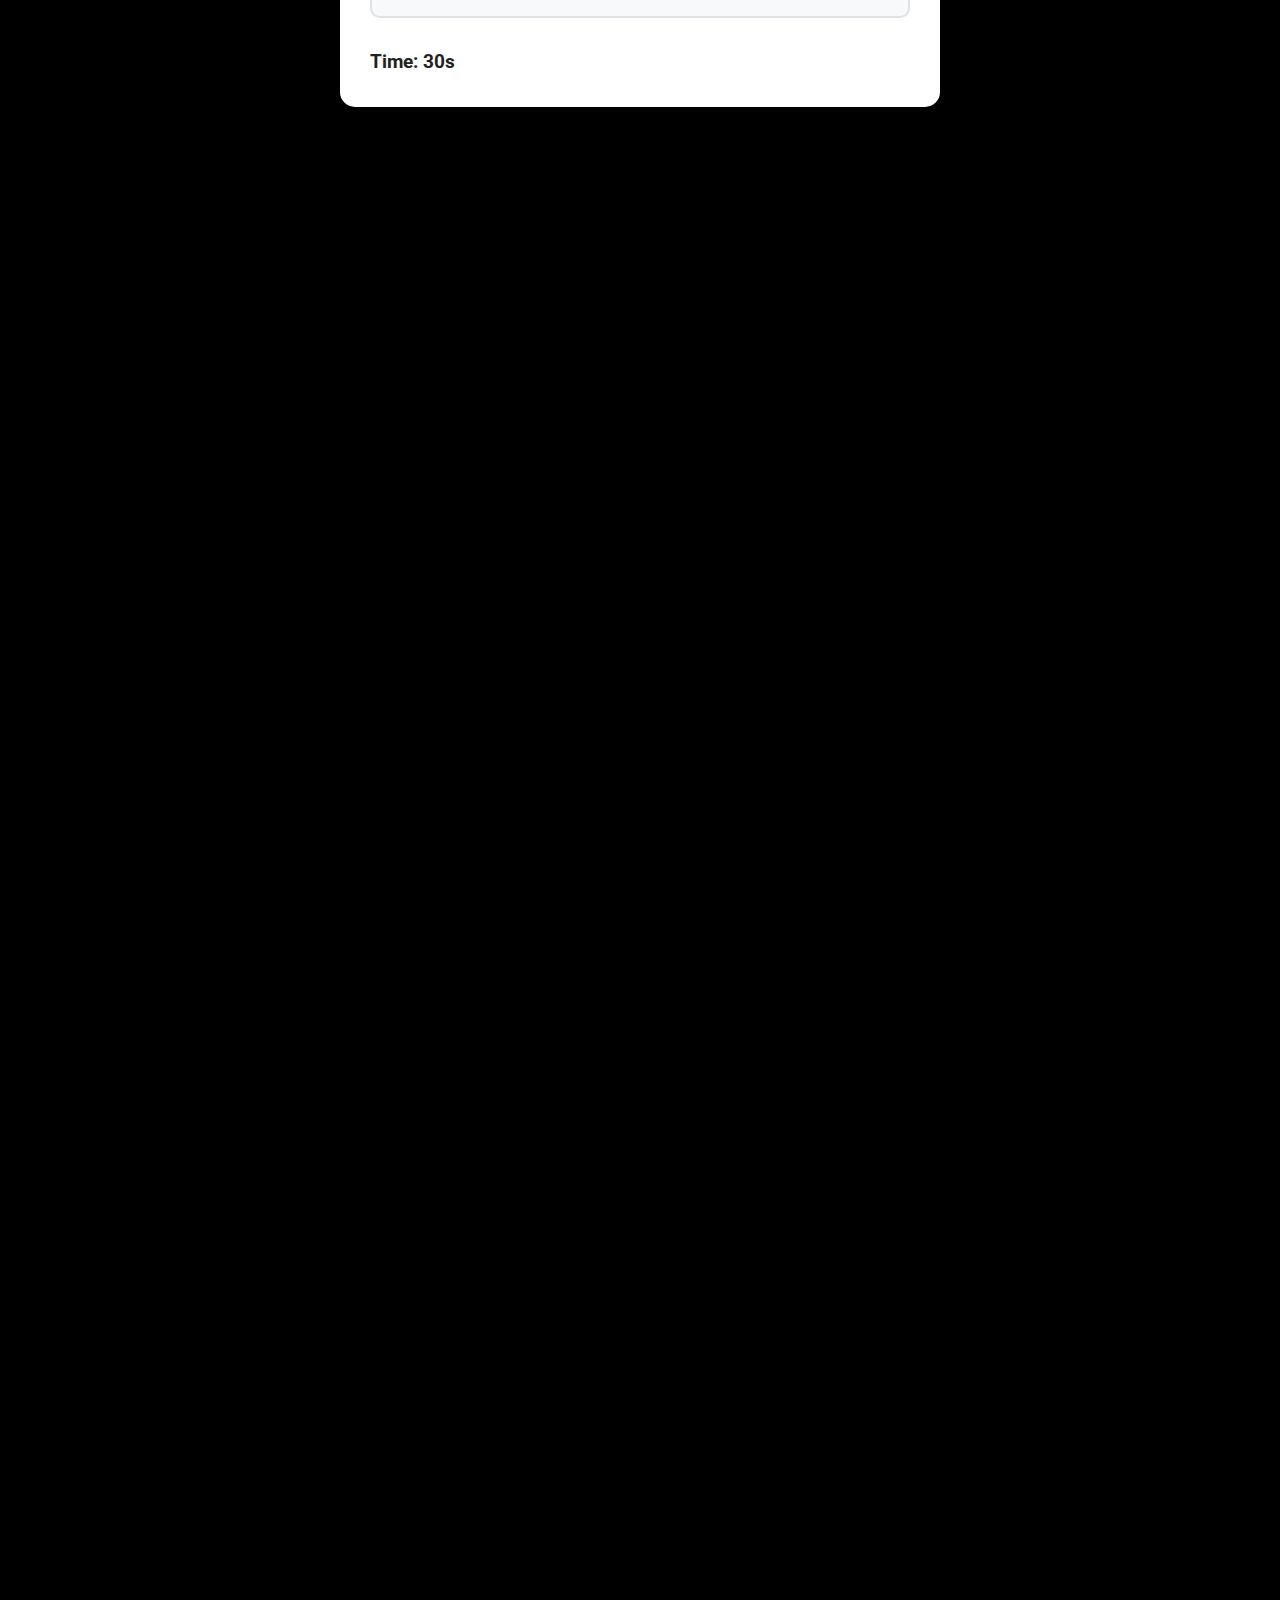
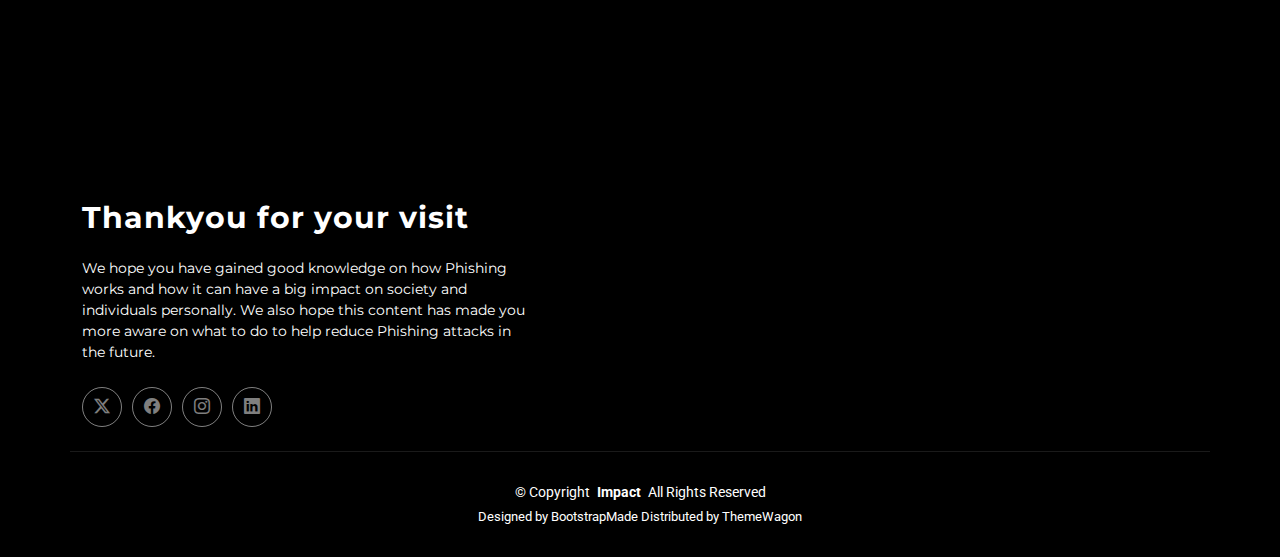
==== commit 11743033: "Add files via upload" ====
--- a/index.html
+++ b/index.html
@@ -655,41 +655,49 @@
 
             <div class="faq-container">
               <div class="faq-item faq-active">
-                <h3><span class="num">1.</span> <span>Non consectetur a erat nam at lectus urna duis?</span></h3>
+                <h3><span class="num">1.</span> <span>What do I understand about phishing and how it works?</span></h3>
                 <div class="faq-content">
-                  <p>Feugiat pretium nibh ipsum consequat. Tempus iaculis urna id volutpat lacus laoreet non curabitur gravida. Venenatis lectus magna fringilla urna porttitor rhoncus dolor purus non.</p>
+                  <p></p>
                 </div>
                 <i class="faq-toggle bi bi-chevron-right"></i>
               </div><!-- End Faq item-->
 
               <div class="faq-item">
-                <h3><span class="num">2.</span> <span>Feugiat scelerisque varius morbi enim nunc faucibus a pellentesque?</span></h3>
+                <h3><span class="num">2.</span> <span>Can I recognize the most common types of phishing (email, SMS, phone calls, fake websites)?</span></h3>
                 <div class="faq-content">
-                  <p>Dolor sit amet consectetur adipiscing elit pellentesque habitant morbi. Id interdum velit laoreet id donec ultrices. Fringilla phasellus faucibus scelerisque eleifend donec pretium. Est pellentesque elit ullamcorper dignissim. Mauris ultrices eros in cursus turpis massa tincidunt dui.</p>
+                  <p></p>
                 </div>
                 <i class="faq-toggle bi bi-chevron-right"></i>
               </div><!-- End Faq item-->
 
               <div class="faq-item">
-                <h3><span class="num">3.</span> <span>Dolor sit amet consectetur adipiscing elit pellentesque?</span></h3>
+                <h3><span class="num">3.</span> <span>Should I regularly update my software and security tools to prevent Phishing Yes or No?</span></h3>
                 <div class="faq-content">
-                  <p>Eleifend mi in nulla posuere sollicitudin aliquam ultrices sagittis orci. Faucibus pulvinar elementum integer enim. Sem nulla pharetra diam sit amet nisl suscipit. Rutrum tellus pellentesque eu tincidunt. Lectus urna duis convallis convallis tellus. Urna molestie at elementum eu facilisis sed odio morbi quis</p>
+                  <p>Yes as keeping software and secuirty tools updated will reduce the risk of Phishing attacks to the user.</p>
                 </div>
                 <i class="faq-toggle bi bi-chevron-right"></i>
               </div><!-- End Faq item-->
 
               <div class="faq-item">
-                <h3><span class="num">4.</span> <span>Ac odio tempor orci dapibus. Aliquam eleifend mi in nulla?</span></h3>
+                <h3><span class="num">4.</span> <span>WHat are the four steps you have learnt from this webiste to help and prevent Phishing the four catchy phrases were mentioned on the homepage can you remeber what they were?</span></h3>
                 <div class="faq-content">
-                  <p>Dolor sit amet consectetur adipiscing elit pellentesque habitant morbi. Id interdum velit laoreet id donec ultrices. Fringilla phasellus faucibus scelerisque eleifend donec pretium. Est pellentesque elit ullamcorper dignissim. Mauris ultrices eros in cursus turpis massa tincidunt dui.</p>
+                  <p>Report, Check, Spot and Verify</p>
                 </div>
                 <i class="faq-toggle bi bi-chevron-right"></i>
               </div><!-- End Faq item-->
 
               <div class="faq-item">
-                <h3><span class="num">5.</span> <span>Tempus quam pellentesque nec nam aliquam sem et tortor consequat?</span></h3>
+                <h3><span class="num">5.</span> <span>What to Do If You Click on a Phishing Link by accident?</span></h3>
                 <div class="faq-content">
-                  <p>Molestie a iaculis at erat pellentesque adipiscing commodo. Dignissim suspendisse in est ante in. Nunc vel risus commodo viverra maecenas accumsan. Sit amet nisl suscipit adipiscing bibendum est. Purus gravida quis blandit turpis cursus in</p>
+                  <p>Report the phishing attempt:
+
+To your email provider (e.g., Gmail, Outlook).
+
+To your IT department, if it’s a work or school account.
+
+Monitor your accounts for any unusual or unauthorized activity.
+
+Consider placing a fraud alert or credit freeze if you gave away personal/financial info.</p>
                 </div>
                 <i class="faq-toggle bi bi-chevron-right"></i>
               </div><!-- End Faq item-->
@@ -712,89 +720,6 @@
       <div class="container">
 
         <div class="row gy-4">
-
-          <div class="col-xl-4 col-md-6" data-aos="fade-up" data-aos-delay="100">
-            <article>
-
-              <div class="post-img">
-                <img src="assets/img/blog/blog-1.jpg" alt="" class="img-fluid">
-              </div>
-
-              <p class="post-category">Politics</p>
-
-              <h2 class="title">
-                <a href="blog-details.html">Dolorum optio tempore voluptas dignissimos</a>
-              </h2>
-
-              <div class="d-flex align-items-center">
-                <img src="assets/img/blog/blog-author.jpg" alt="" class="img-fluid post-author-img flex-shrink-0">
-                <div class="post-meta">
-                  <p class="post-author">Maria Doe</p>
-                  <p class="post-date">
-                    <time datetime="2022-01-01">Jan 1, 2022</time>
-                  </p>
-                </div>
-              </div>
-
-            </article>
-          </div><!-- End post list item -->
-
-          <div class="col-xl-4 col-md-6" data-aos="fade-up" data-aos-delay="200">
-            <article>
-
-              <div class="post-img">
-                <img src="assets/img/blog/blog-2.jpg" alt="" class="img-fluid">
-              </div>
-
-              <p class="post-category">Sports</p>
-
-              <h2 class="title">
-                <a href="blog-details.html">Nisi magni odit consequatur autem nulla dolorem</a>
-              </h2>
-
-              <div class="d-flex align-items-center">
-                <img src="assets/img/blog/blog-author-2.jpg" alt="" class="img-fluid post-author-img flex-shrink-0">
-                <div class="post-meta">
-                  <p class="post-author">Allisa Mayer</p>
-                  <p class="post-date">
-                    <time datetime="2022-01-01">Jun 5, 2022</time>
-                  </p>
-                </div>
-              </div>
-
-            </article>
-          </div><!-- End post list item -->
-
-          <div class="col-xl-4 col-md-6" data-aos="fade-up" data-aos-delay="300">
-            <article>
-
-              <div class="post-img">
-                <img src="assets/img/blog/blog-3.jpg" alt="" class="img-fluid">
-              </div>
-
-              <p class="post-category">Entertainment</p>
-
-              <h2 class="title">
-                <a href="blog-details.html">Possimus soluta ut id suscipit ea ut in quo quia et soluta</a>
-              </h2>
-
-              <div class="d-flex align-items-center">
-                <img src="assets/img/blog/blog-author-3.jpg" alt="" class="img-fluid post-author-img flex-shrink-0">
-                <div class="post-meta">
-                  <p class="post-author">Mark Dower</p>
-                  <p class="post-date">
-                    <time datetime="2022-01-01">Jun 22, 2022</time>
-                  </p>
-                </div>
-              </div>
-
-            </article>
-          </div><!-- End post list item -->
-
-        </div><!-- End recent posts list -->
-
-      </div>
-
     </section><!-- /Recent Posts Section -->
 
     <!-- Contact Section -->
